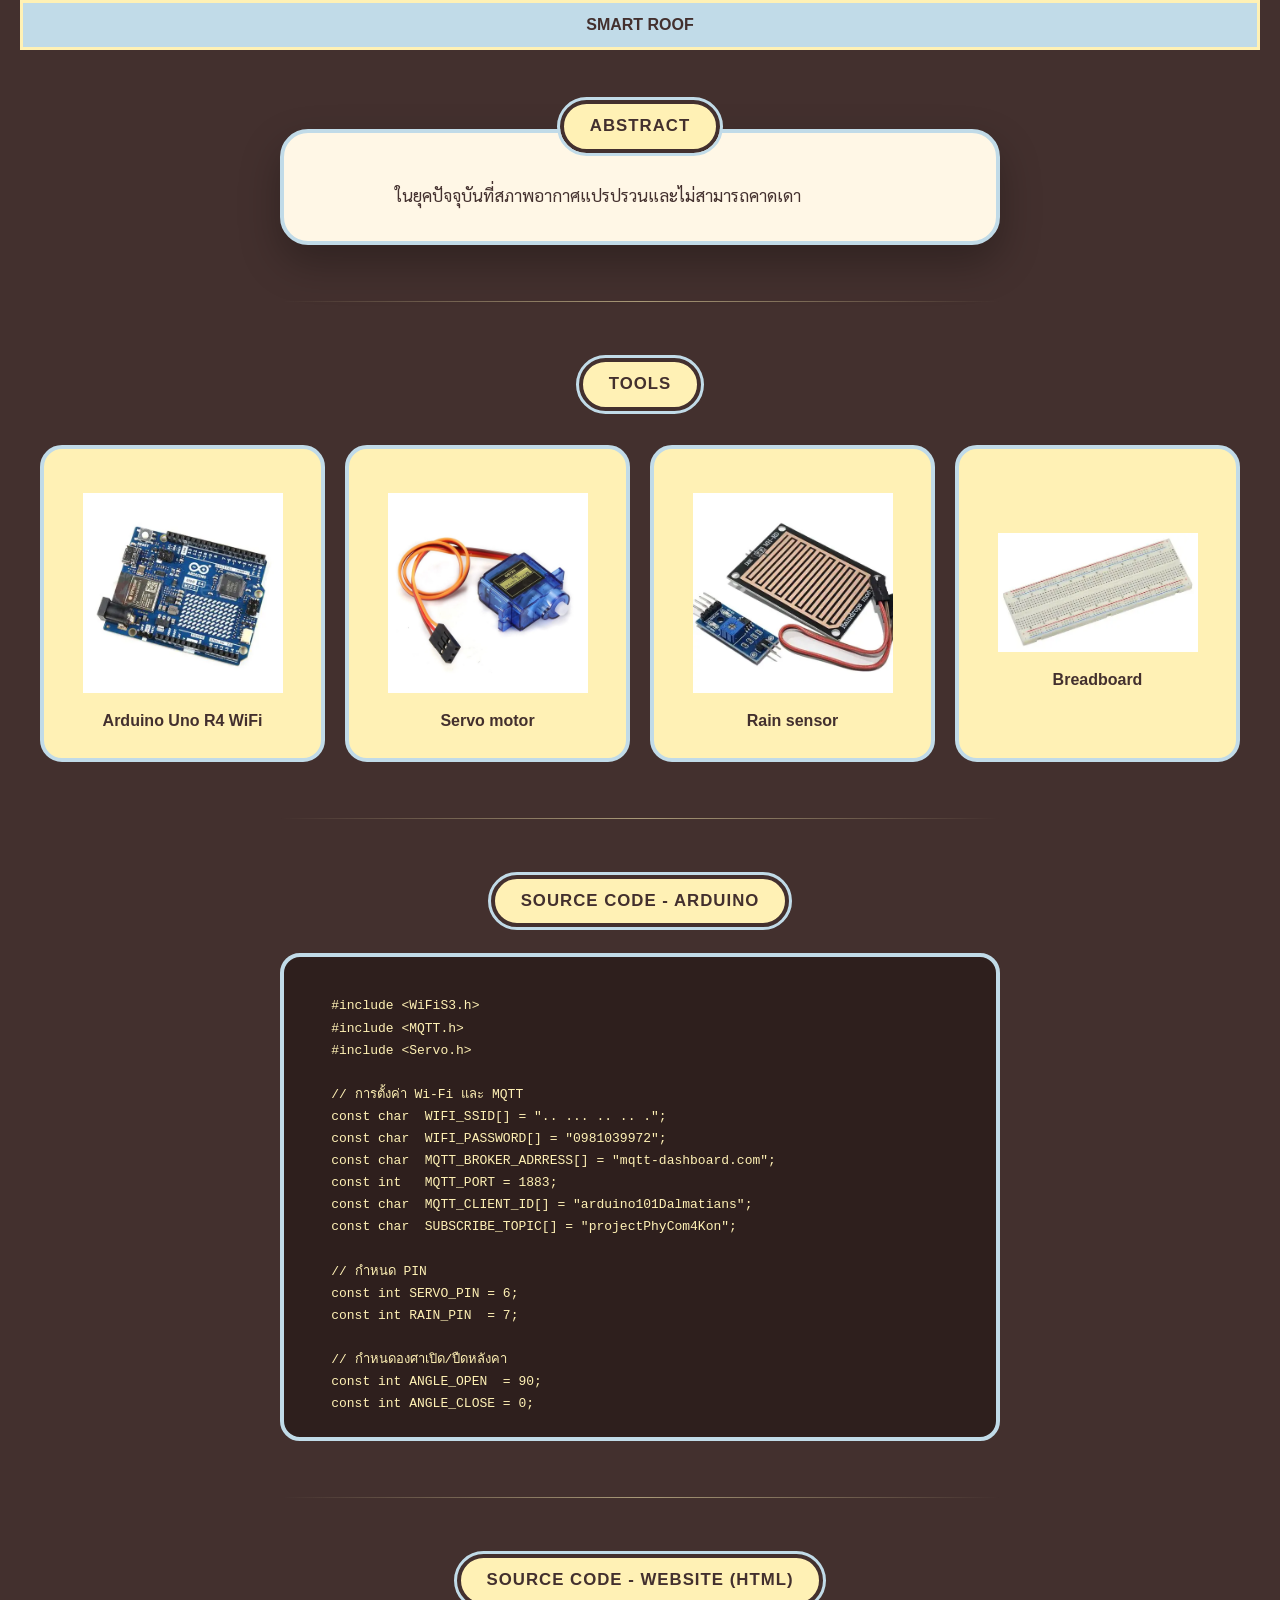
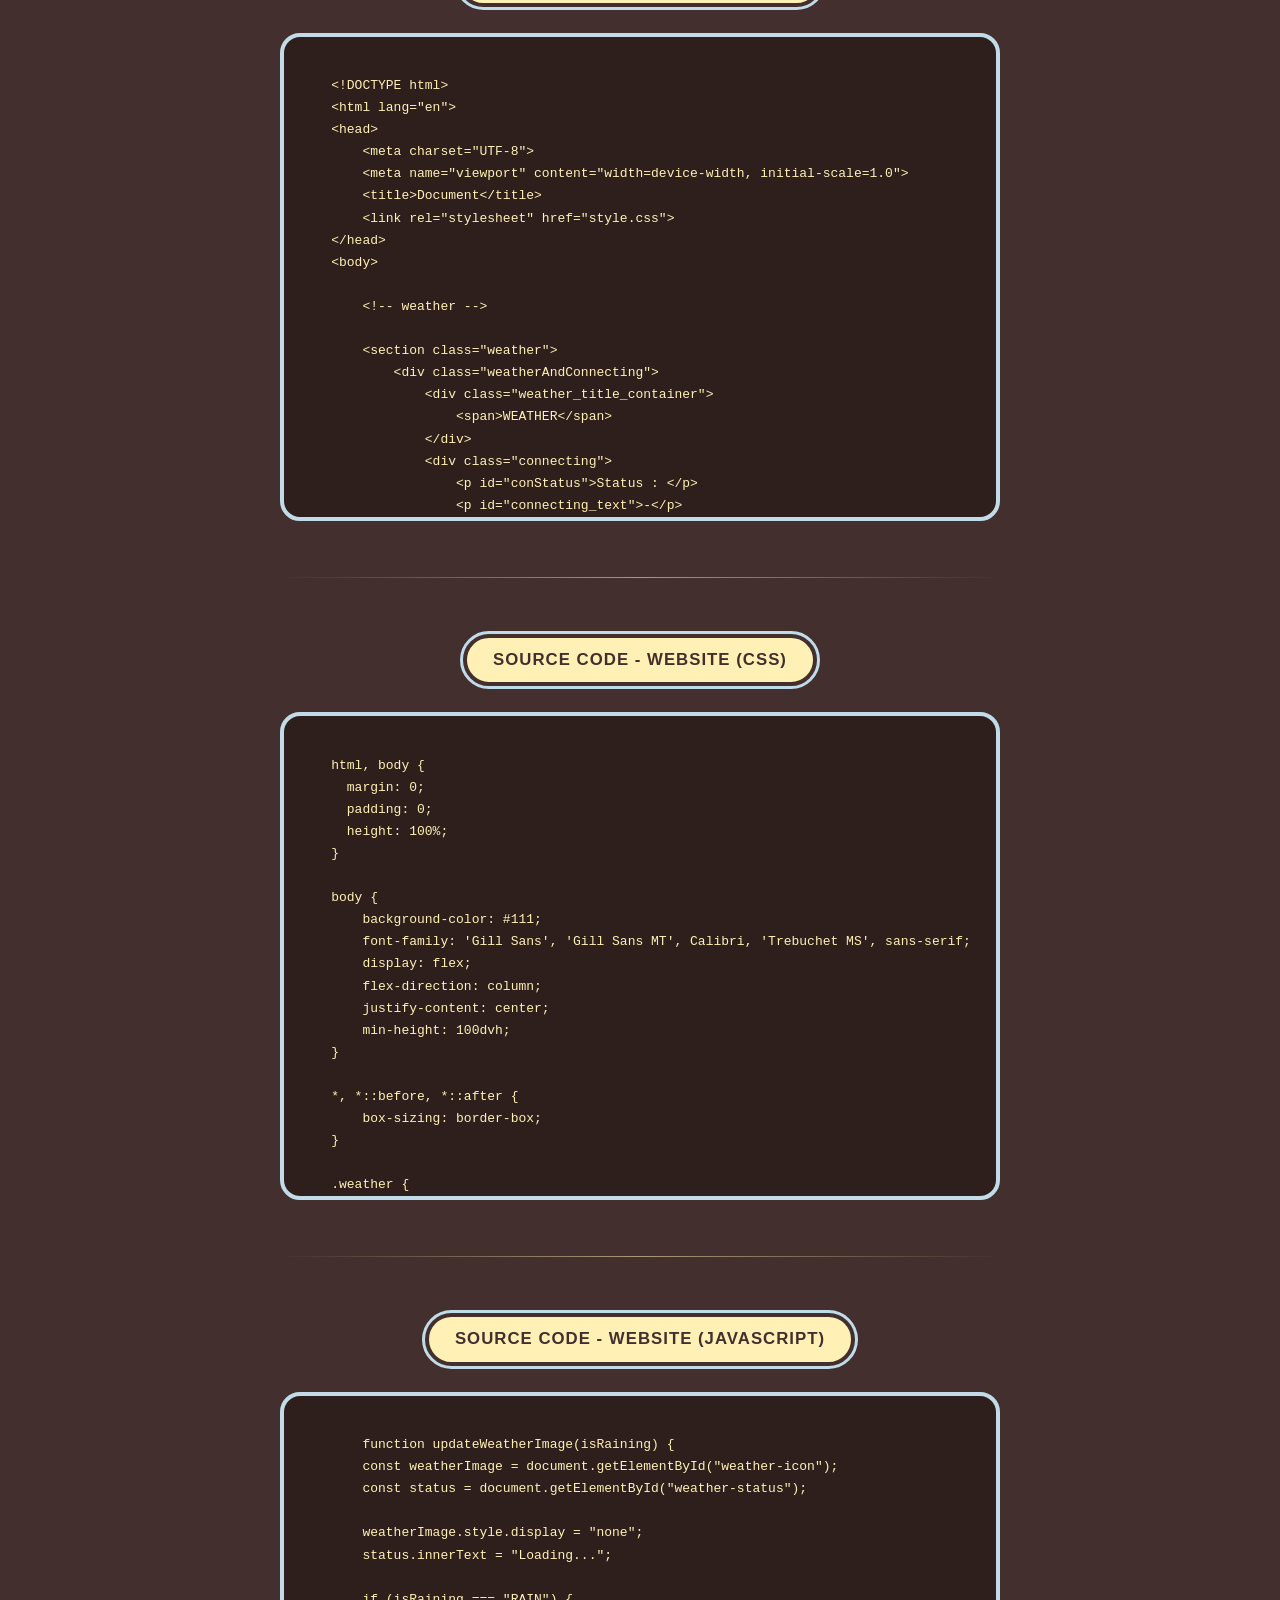
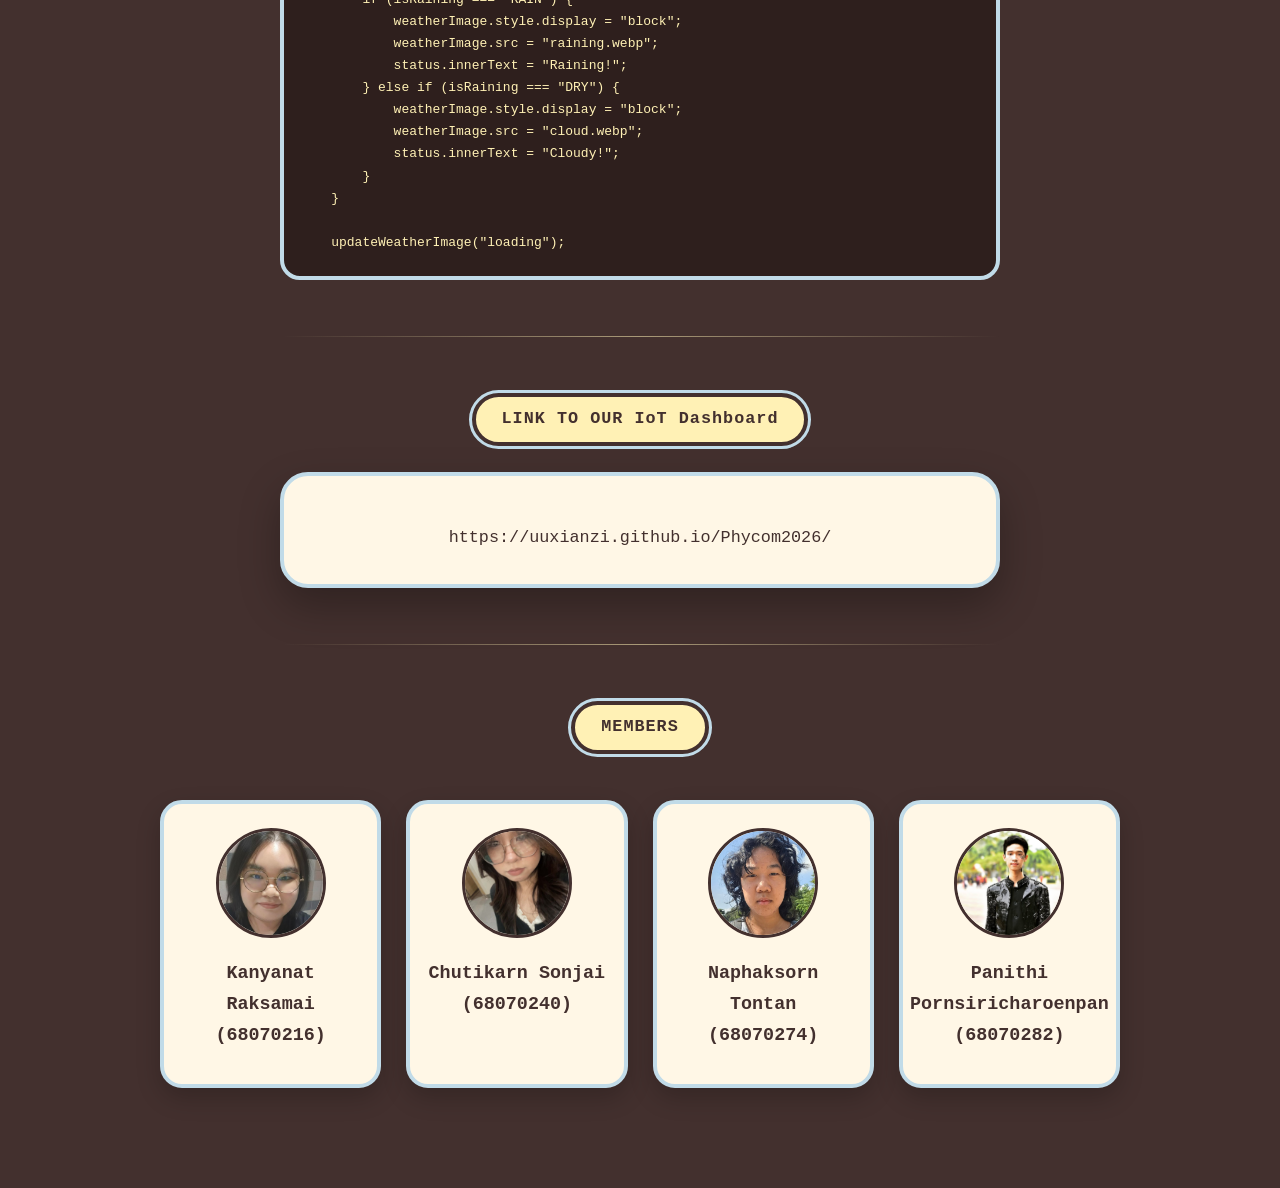
==== code - project's website/index.html @ d85f7243 "Add files via upload" ====
<!DOCTYPE html>
<html lang="en">
<head>
    <meta charset="UTF-8">
    <meta name="viewport" content="width=device-width, initial-scale=1.0">
    <title>Website</title>
    <link rel="stylesheet" href="style.css">

    <link rel="preconnect" href="https://fonts.googleapis.com">
<link rel="preconnect" href="https://fonts.gstatic.com" crossorigin>
<link href="https://fonts.googleapis.com/css2?family=Prompt:wght@300;400;600&family=Sarabun:wght@400;700&display=swap" rel="stylesheet">
</head>
<body>

    <section class="title">
        <div class="smart-roof">
            <p>SMART ROOF</p>
        </div>
    </section>

    <!-- Abstract -->
    <section class="abstract-section">
        <div class="abstract-title-container">
            <span class="text-span">ABSTRACT</span>
        </div>

        <div class="abstract-content-container">
            <p style="text-indent: 2em; font-family: Sarabun, sans-serif;">
                ในยุคปัจจุบันที่สภาพอากาศแปรปรวนและไม่สามารถคาดเดา
            </p>
        </div>
    </section>

    <hr>

    <!-- Tools -->
    <section class="content-section">
        <div class="content-title-container">
            <span class="text-span-tool">TOOLS</span>
        </div>

        <div class="tools-grid">
            <div class="tool">
                <img src="arduino.webp" alt="Arduino Uno R4 WiFi board">
                <p id="tools-explanation">Arduino Uno R4 WiFi</p>
            </div>
            <div class="tool">
                <img src="servo.webp" alt="Servo motor">
                <p id="tools-explanation">Servo motor</p>
            </div>
            <div class="tool">
                <img src="rainsensor.webp" alt="Rain sensor">
                <p id="tools-explanation">Rain sensor</p>
            </div>
            <div class="tool">
                <img src="breadboard.webp" alt="Breadboard">
                <p id="tools-explanation">Breadboard</p>
            </div>
        </div>
    </section>

    <hr>

    <!-- source code -->
    <section id="sorce-code-section">
        <div class="content-title-container">
            <span class="text-span-source">SOURCE CODE - ARDUINO</span>
        </div>

        <div class="code-box">
<pre><code>
    #include &lt;WiFiS3.h&gt;
    #include &lt;MQTT.h&gt;
    #include &lt;Servo.h&gt;
    
    // การตั้งค่า Wi-Fi และ MQTT 
    const char  WIFI_SSID[] = ".. ... .. .. .";
    const char  WIFI_PASSWORD[] = "0981039972";
    const char  MQTT_BROKER_ADRRESS[] = "mqtt-dashboard.com";
    const int   MQTT_PORT = 1883; 
    const char  MQTT_CLIENT_ID[] = "arduino101Dalmatians"; 
    const char  SUBSCRIBE_TOPIC[] = "projectPhyCom4Kon";
    
    // กำหนด PIN
    const int SERVO_PIN = 6;
    const int RAIN_PIN  = 7;
    
    // กำหนดองศาเปิด/ปืดหลังคา
    const int ANGLE_OPEN  = 90;
    const int ANGLE_CLOSE = 0;
    
    WiFiClient net;
    MQTTClient mqtt(256);
    Servo roofServo;
    
    bool commandOpen = false; //เป็นตัวแปรใช้เช็ค เพราะถ้าสั่งเปิดแล้ว หลังคาจะไม่ปิดจนกว่าจะสั่งปิด
    bool commandClose = false; //ใช้ในกรณีที่สั่งปิดขณะฝนตก
    String lastCommand = "";
    
    int currentAngle = ANGLE_CLOSE;
    
    String weatherStatus = "";
    int dryCount = 0; //ใช้เช็คว่าฝนหยุดตกแล้วจริงมั้ย
    const int COUNT_TO_DRY = 100; //loop() วนทุก ~50 ms -> 100 รอบประมาณ 5 วิ
    String weatherLastSent = "";
    
    void connectToWiFi(){
      Serial.print("Connecting to Wi-Fi");
      while (WiFi.begin(WIFI_SSID, WIFI_PASSWORD) != WL_CONNECTED){
        Serial.print(".");
        delay(1000);
      }
      Serial.println("\nConnected to Wi-Fi!");
    }
    
    void connectToMQTT() {
      Serial.print("Connecting to MQTT broker");
      while (!mqtt.connect(MQTT_CLIENT_ID, "", "")){
        Serial.print(".");
        delay(1000);
      }
      Serial.println("\nConnected to MQTT!");
      mqtt.subscribe(SUBSCRIBE_TOPIC);
    }
    
    void setAngle(int angle){
      roofServo.write(angle);
      currentAngle = angle;
      Serial.print("Servo Angle = ");
      Serial.println(currentAngle);
      if (currentAngle == ANGLE_OPEN){
        mqtt.publish(SUBSCRIBE_TOPIC, "ON");
      } else if (currentAngle == ANGLE_CLOSE){
        mqtt.publish(SUBSCRIBE_TOPIC, "OFF");
      }
    }
    
    void messageReceived(String &topic, String &payload){
      payload.trim();
      lastCommand = payload;
    
      if (payload == "STATUS") {
        if (currentAngle == ANGLE_OPEN) {
          mqtt.publish(SUBSCRIBE_TOPIC, "ON");
        } else if (currentAngle == ANGLE_CLOSE) {
          mqtt.publish(SUBSCRIBE_TOPIC, "OFF");
        }
        mqtt.publish(SUBSCRIBE_TOPIC, weatherStatus);
        weatherLastSent = weatherStatus;
        return;
      }
  
      int angle = payload.toInt();
      if (angle == 0 && payload != "0"){ //เช็คว่าไม่ใช่ตัวอักษร เพราะ ตัวอักษร.toInt() ได้ 0
        return;
      }
      if (angle &lt; ANGLE_CLOSE || angle &gt; ANGLE_OPEN){
        Serial.println("ANGLE OUT OF RANGE!");
        return;
      }
      if (angle == ANGLE_OPEN){
        commandOpen = true;
        commandClose = false;
      } else {
        commandOpen = false;
        if (weatherStatus == "RAIN"){
          commandClose = true;
        }
      }
      setAngle(angle);
    }
    
    void checkRainOpenRoof(){
      if (digitalRead(RAIN_PIN) == LOW){ //กรณีฝนตก
        weatherStatus = "RAIN";
        dryCount = 0;
        if (currentAngle != ANGLE_OPEN && !commandClose){
          setAngle(ANGLE_OPEN);
        }
      } else if (weatherStatus == "RAIN"){ //กรณีฝนหยุดตก
          dryCount++;
          if (dryCount &gt;= COUNT_TO_DRY){
            weatherStatus = "DRY";
            dryCount = 0;
            commandClose = false;
            if (currentAngle != ANGLE_CLOSE && !commandOpen){
              setAngle(ANGLE_CLOSE);
            }
          }
      }
      if (weatherStatus != weatherLastSent){
        if (mqtt.publish(SUBSCRIBE_TOPIC, weatherStatus)){
          weatherLastSent = weatherStatus;
        }
      }
    }
    
    void setup(){
      Serial.begin(115200);
      pinMode(RAIN_PIN, INPUT);
    
      roofServo.attach(SERVO_PIN);
      roofServo.write(ANGLE_CLOSE);
      currentAngle = ANGLE_CLOSE;
    
      if (digitalRead(RAIN_PIN) == LOW){
        weatherStatus = "RAIN";
      } else {
        weatherStatus = "DRY";
      }
  
      connectToWiFi();
      mqtt.begin(MQTT_BROKER_ADRRESS, MQTT_PORT, net);
      mqtt.onMessage(messageReceived);
      mqtt.setTimeout(2000);
      connectToMQTT();
  
      mqtt.publish(SUBSCRIBE_TOPIC, "OFF");
    }
    
    void loop(){
      checkRainOpenRoof();
      mqtt.loop();
      delay(50);
    }
    </code>
    </pre>
        </div>

    <hr>

    <div class="content-title-container">
            <span class="text-span-html">SOURCE CODE - WEBSITE (HTML)</span>
        </div>

        <div class="code-box">
<pre>
<code>
    &lt;!DOCTYPE html&gt;
    &lt;html lang="en"&gt;
    &lt;head&gt;
        &lt;meta charset="UTF-8"&gt;
        &lt;meta name="viewport" content="width=device-width, initial-scale=1.0"&gt;
        &lt;title&gt;Document&lt;/title&gt;
        &lt;link rel="stylesheet" href="style.css"&gt;
    &lt;/head&gt;
    &lt;body&gt;

        &lt;!-- weather --&gt;

        &lt;section class="weather"&gt;
            &lt;div class="weatherAndConnecting"&gt;
                &lt;div class="weather_title_container"&gt;
                    &lt;span&gt;WEATHER&lt;/span&gt;
                &lt;/div&gt;
                &lt;div class="connecting"&gt;
                    &lt;p id="conStatus"&gt;Status : &lt;/p&gt;
                    &lt;p id="connecting_text"&gt;-&lt;/p&gt;
                &lt;/div&gt;
            &lt;/div&gt;
            &lt;div class="weather_container"&gt;
                &lt;img id="weather-icon" src="csonjai/cloud.webp"&gt;
                &lt;div class="weather_text"&gt;
                    &lt;p id="weather-status" style="color: white;"&gt;Loading...&lt;/p&gt;
                &lt;/div&gt;
            &lt;/div&gt;
        &lt;/section&gt;

        &lt;section class="statusAndOnOff"&gt;
            &lt;div class="statusAndOnOff_container"&gt;
                &lt;p id="openStatus"&gt;status here&lt;/p&gt;
                &lt;label class="onOff"&gt;
                    &lt;input type="checkbox" id="status-toggle"&gt;
                    &lt;span class="slider"&gt;&lt;/span&gt;
                &lt;/label&gt;
            &lt;/div&gt;
        &lt;/section&gt;

        &lt;script src="https://cdn.jsdelivr.net/npm/mqtt@5.10.1/dist/mqtt.min.js"&gt;&lt;/script&gt;
        &lt;script src="js.js"&gt;&lt;/script&gt;
    &lt;/body&gt;
    &lt;/html&gt;
</code>
</pre>

</div>

    <hr>

        <div class="content-title-container">
            <span class="text-span-css">SOURCE CODE - WEBSITE (CSS)</span>
        </div>

        <div class="code-box">
            <pre><code>
    html, body {
      margin: 0;
      padding: 0;
      height: 100%;
    }

    body {
        background-color: #111;
        font-family: 'Gill Sans', 'Gill Sans MT', Calibri, 'Trebuchet MS', sans-serif;
        display: flex;
        flex-direction: column;
        justify-content: center;
        min-height: 100dvh;
    }

    *, *::before, *::after {
        box-sizing: border-box;       
    }

    .weather {
        gap: 20px;
        display: flex;
        flex-direction: column;
        justify-content: center;
        align-items: center;
        padding: 10px 20px 30px;
        width: 100%;
    }

    .weatherAndConnecting {
        display: flex;
        justify-content: space-between;
        align-items: center;
        flex-wrap: wrap;             
        gap: 10px;
        width: 100%;                 
        max-width: 450px;            
    }

    .weather_title_container {
        color: pink;
        width: auto;                 
        padding: 0;
        margin: 0;
    }

    .connecting {
        display: flex;
        align-items: center;
        justify-content: flex-end;
        gap: 10px;
        width: auto;                 
        margin: 0;                   
    }

    .connecting p {
        margin: 0;                   
        white-space: nowrap;         
    }

    #connecting_text { color: #f7f9f7; }
    #conStatus       { color: #fcfcfc; }

    .weather_text {
        display: flex;
        align-items: center;
        justify-content: center;
        margin: 0 auto;
        font-size: larger;
    }

    #weather-icon {
        display: none;
        width: 50%;
        min-width: 50px;
        height: auto;
        -webkit-mask-image: linear-gradient(to bottom, black 70%, transparent 100%),
                            linear-gradient(to right, black 70%, transparent 100%), 
                            linear-gradient(to left, black 70%, transparent 100%);
      mask-image: linear-gradient(to bottom, black 70%, transparent 100%),
                  linear-gradient(to right, black 70%, transparent 100%),
                  linear-gradient(to left, black 70%, transparent 100%);
      -webkit-mask-composite: source-in;
      mask-composite: intersect;
    }

    .weather_title_container span {
        border: 1px solid palevioletred;
        border-radius: 8px;
        display: inline-block;
        padding: 10px;
    }

    .weather_container {
        border: 1px solid #333;
        border-radius: 10px;
        padding: 10px 20px;
        display: flex;
        align-items: center;
        width: 100%;
        max-width: 450px;
        min-width: 200px;
        margin: 0;
        box-sizing: border-box;
    }

    .weather_container:hover {
        box-shadow: 0 4px 15px rgba(233, 227, 232, 0.3);
        transition: 0.2s;
        transform: translateY(-3px);
    }

    .statusAndOnOff {
        display: flex;
        margin-top: -10px;
        justify-content: center;
        margin: 0 20px;
    }

    .statusAndOnOff_container {
        border: 1px solid #333;
        border-radius: 20px;
        color: white;
        display: flex;
        flex-direction: row;
        justify-content: space-between;
        width: 100%;
        max-width: 450px;
        min-width: 200px;
        align-items: center;
        padding: 10px 20px;
    }

    .slider {
      background-color: #ffffff2b;
      border-radius: 100px;
      padding: 1px;
      margin: 10px;
      cursor: pointer;
      transition: box-shadow 0.2s cubic-bezier(0.4, 0, 0.2, 1) 0s;
      align-items: center;
      position: relative;
      display: block;
      width: 51px;
      height: 29px;
      box-shadow: rgba(0, 0, 0, 0.62) 0px 0px 5px inset, rgba(0, 0, 0, 0.21) 0px 0px 0px 24px inset,
            #22cc3f 0px 0px 0px 0px inset, rgba(224, 224, 224, 0.45) 0px 1px 0px 0px;
    }

    .slider::after {
      content: "";
      display: flex;
      top: 2.3px;
      left: 2px;
      width: 26px;
      height: 26px;
      background-color: #e3e3e3;
      border-radius: 200px;
      position: absolute;
      box-shadow: transparent 0px 0px 0px 2px, rgba(0, 0, 0, 0.3) 0px 6px 6px;
      transition: left 300ms cubic-bezier(0.4, 0, 0.2, 1) 0s, background-color 300ms cubic-bezier(0.4, 0, 0.2, 1) 0s;
      will-change: left, background-color;
    }

    .onOff input[type="checkbox"]:checked + .slider {
      box-shadow: rgba(0, 0, 0, 0.62) 0px 0px 5px inset, #22cc3f 0px 0px 0px 2px inset, #22cc3f 0px 0px 0px 24px inset,
            rgba(224, 224, 224, 0.45) 0px 1px 0px 0px;
    }

    .onOff input[type="checkbox"]:checked + .slider::after {
      left: 24px;
    }

    .onOff input[type="checkbox"] {
      display: none;
    }
    </code></pre>
    </div>

    <hr>


    <div class="content-title-container">
            <span class="text-span-js">SOURCE CODE - WEBSITE (JAVASCRIPT)</span>
        </div>

        <div class="code-box">
<pre><code>
        function updateWeatherImage(isRaining) {
        const weatherImage = document.getElementById("weather-icon");
        const status = document.getElementById("weather-status");

        weatherImage.style.display = "none";
        status.innerText = "Loading...";

        if (isRaining === "RAIN") {
            weatherImage.style.display = "block";
            weatherImage.src = "raining.webp";
            status.innerText = "Raining!";
        } else if (isRaining === "DRY") {
            weatherImage.style.display = "block";
            weatherImage.src = "cloud.webp";
            status.innerText = "Cloudy!";
        }
    }

    updateWeatherImage("loading");

    // arduino -&gt; web
    const status1 = document.getElementById("openStatus");
    const toggle = document.getElementById("status-toggle");


    function updateOpenStatus(status) {

        if (status === "ON") {
            status1.innerText = "Opened";
            toggle.checked = true;
        } else if (status === "OFF") {
            status1.innerText = "Closed";
            toggle.checked = false;

        } else {
            status1.innerText = "Closed";
            toggle.checked = false;
        }
    }

    updateOpenStatus("loading");

    // web -&gt; arduino
    // กรณีเปิดออโต้ ท้อกเกิลต้องเขียวอัตโนมัติด้วย
    const client = mqtt.connect("wss://broker.hivemq.com:8884/mqtt");

    const TOPIC = "projectPhyCom4Kon";
    const connectText = document.getElementById("connecting_text")

    // ************************************
    function setConnectionStatus(text, color) {
        connectText.textContent = text;
        connectText.style.color = color;
    }

    client.on("connect", () =&gt; {
        console.log("MQTT connected!");
        client.publish("STATUS");
        setConnectionStatus("Connected", "#02e715");
        client.subscribe(TOPIC, (err) =&gt; {
            if (err) {
                console.error("Subscribe ไม่สำเร็จ:", err);
                return;
            }
            client.publish(TOPIC, "STATUS");
        });
    });

    client.on("error", (err) =&gt; {
        console.error("MQTT error! :", err);
        setConnectionStatus("Disconnected", "#e70202");
    });

    client.on("close", () =&gt; setConnectionStatus("Disconnected", "#e70202"));
    client.on("offline", () =&gt; setConnectionStatus("Disconnected", "#e70202"));

    client.on("reconnect", () =&gt; setConnectionStatus("Reconnecting...", "#f59e0b"));
    // ************************************

    toggle.addEventListener("change", () =&gt; {
        let msg;
        if (toggle.checked) {
            msg = "90";

        } else {
            msg = "0";
        }

        const options = {
            qos: 1,
            retain: false
        }

        client.publish(TOPIC, msg);

    });

    client.on("message", (topic, payload) =&gt; {
        if (topic === TOPIC) {
            if (payload.toString() === "ON" || payload.toString() === "OFF") {
                updateOpenStatus(payload.toString());
            } else if (payload.toString() === "RAIN" || payload.toString() === "DRY") {
                updateWeatherImage(payload.toString());
            }
        }
    });
    </section>

    <hr>

    <section class="link-website">
        <div class="content-title-container">
            <span class="text-span-team">LINK TO OUR IoT Dashboard</span>
        </div>
        <div class="abstract-content-container" style="display: flex; justify-content: center;">
            <a href="https://uuxianzi.github.io/Phycom2026/" class="link-a" target="_blank" title="click me!">https://uuxianzi.github.io/Phycom2026/</a>
        </div>
    </section>

    <hr>

    <div class="content-title-container">
        <span class="text-span-team">MEMBERS</span>
    </div>

    <section class="team-section">
        <div class="team-grid">

            <!-- สมาชิกคนที่ 1 -->
            <div class="team-card">
                <img src="donut.jpg" class="team-img">
                <h3 class="team-name">Kanyanat Raksamai (68070216)</h3>
            </div>

            <!-- สมาชิกคนที่ 2 -->
            <div class="team-card">
                <img src="grace.jpg" class="team-img">
                <h3 class="team-name">Chutikarn Sonjai (68070240)</h3>
            </div>

            <!-- สมาชิกคนที่ 3 -->
            <div class="team-card">
                <img src="chompoo.jpg" class="team-img">
                <h3 class="team-name">Naphaksorn Tontan (68070274)</h3>
            </div>

            <!-- สมาชิกคนที่ 4 -->
            <div class="team-card">
                <img src="beam.jpg" class="team-img">
                <h3 class="team-name">Panithi Pornsiricharoenpan (68070282)</h3>
            </div>

        </div>
    </section>




    <script src="script.js"></script>
</body>
</html>
---- code - project's website/style.css ----
:root {
  --vanilla-cream: #FFF7E6;
  --blush-petal: #F7C8D3;
  --rosewood: #846A72;
  --sage-leaf: #A8B58A;
  --misty-sky: #A9B7C6;
  --pastel-blue: #C1DBE8;
  --old-burgundy: #43302E;
  --buttermilk: #FFF1B5;

  --page-width: 720px;
}

*, *::before, *::after {
  box-sizing: border-box;
}

html, body {
  margin: 0;
  padding: 0;
}

body {
  background-color: var(--old-burgundy);
  color: var(--buttermilk);
  font-family: 'Gill Sans', 'Gill Sans MT', Calibri, 'Trebuchet MS', sans-serif;
  line-height: 1.7;
  min-height: 100dvh;
  padding: 0px 20px 80px;
}

section {
  width: 100%;
  max-width: var(--page-width);
  margin: 0 auto;
}

/* title */
.title {
    display: flex;
    height: 50px;
    justify-content: center;
    border: 3px solid var(--buttermilk);
    margin-top: 0px;
    background-color: var(--pastel-blue);

    width: auto;                 /* ยกเลิก width: 100% จากกฎ section */
    max-width: none;             /* ยกเลิกการจำกัด 720px */
    margin: calc(var(--pad-top) * -1) calc(var(--pad-x) * -1) var(--pad-top);
}

.smart-roof {
    color: var(--old-burgundy);
    font-weight: bold;
    display: flex;
    align-items: center;
}

/* ---------- section title: a tab that sits on the card's top edge ---------- */

.abstract-title-container {
    margin-top: 50px;
}

.abstract-title-container,
.content-title-container {
  display: flex;
  justify-content: center;
  position: relative;
  z-index: 1;
  margin-bottom: -24px;          /* pill overlaps the card below */
}

.text-span {
  color: var(--old-burgundy);
  background-color: var(--buttermilk);
  border: 4px solid var(--old-burgundy);
  outline: 3px solid var(--pastel-blue);
  padding: 8px 26px;
  border-radius: 999px;
  font-weight: 700;
  font-size: 1.05rem;
  letter-spacing: 0.06em;
}

/* ---------- abstract ---------- */

.abstract-content-container {
  background-color: var(--vanilla-cream);
  color: var(--old-burgundy);
  border: 4px solid var(--pastel-blue);
  border-radius: 28px;
  padding: 48px 32px 32px;
  font-size: 1.05rem;
  box-shadow: 0 18px 40px rgba(0, 0, 0, 0.28);
}

.abstract-content-container p {
  margin: 0 0 1em;
  max-width: 62ch;               /* keeps lines comfortable to read */
  margin-inline: auto;
}

.abstract-content-container p:last-child {
  margin-bottom: 0;
}

/* ---------- divider ---------- */

hr {
  border: none;
  height: 1px;
  width: 100%;
  max-width: var(--page-width);
  margin: 56px auto;
  background: linear-gradient(to right, transparent, var(--buttermilk), transparent);
  opacity: 0.55;
}

/* ---------- tools ---------- */

.content-section {
  max-width: 1200px;
}

.tools-grid {
  display: grid;
  grid-template-columns: repeat(auto-fit, minmax(200px, 1fr));
  gap: 20px;
  padding-top: 8px;
}

.tool {
  display: flex;
  flex-direction: column;
  align-items: center;
  justify-content: center;
  gap: 14px;
  padding: 44px 20px 24px;
  background-color: var(--buttermilk);
  border: 4px solid var(--pastel-blue);
  border-radius: 22px;
  transition: transform 0.25s ease, box-shadow 0.25s ease;
}

.tool:hover {
  transform: translateY(-4px);
  box-shadow: 0 14px 28px rgba(0, 0, 0, 0.3);
}

.tool img {
  width: 100%;
  max-width: 200px;
  height: auto;
}

#tools-explanation {
  color: var(--old-burgundy);
  font-weight: 600;
  text-align: center;
  margin: 0;
}

.text-span-tool {
  color: var(--old-burgundy);
  background-color: var(--buttermilk);
  border: 4px solid var(--old-burgundy);
  outline: 3px solid var(--pastel-blue);
  margin-bottom: 50px;
  padding: 8px 26px;
  border-radius: 999px;
  font-weight: 700;
  font-size: 1.05rem;
  letter-spacing: 0.06em;
}

/* source code */

.text-span-source {
  color: var(--old-burgundy);
  background-color: var(--buttermilk);
  border: 4px solid var(--old-burgundy);
  outline: 3px solid var(--pastel-blue);
  margin-bottom: 50px;
  padding: 8px 26px;
  border-radius: 999px;
  font-weight: 700;
  font-size: 1.05rem;
  letter-spacing: 0.06em;
}

.code-p {
    background-color: var(--vanilla-cream);
  color: var(--old-burgundy);
  border: 4px solid var(--pastel-blue);
  border-radius: 28px;
  padding: 48px 32px 32px;
  font-size: 1.05rem;
  box-shadow: 0 18px 40px rgba(0, 0, 0, 0.28);
}



/* arduino code */
.code-box {
    max-width: 100%;
    background-color: #2e1f1d;                 /* เข้มกว่าพื้นหลังเล็กน้อย */
    border: 4px solid var(--pastel-blue);
    border-radius: 20px;
    overflow: hidden;                          /* ให้หัวแถบโค้งตามมุมกรอบ */
}

.code-header {
    background-color: var(--pastel-blue);
    color: var(--old-burgundy);
    font-weight: 700;
    padding: 8px 16px;
}

.code-box pre {
    margin: 0;
    padding: 16px;
    overflow: auto;                            /* บรรทัดยาวเลื่อนซ้ายขวาในกรอบ */
    max-height: 480px;                         /* โค้ดยาวเลื่อนขึ้นลงในกรอบ ไม่ยืดทั้งหน้า */
}

.code-box code {
    font-family: Consolas, "Courier New", monospace;
    font-size: 13px;
    line-height: 1.6;
    color: var(--buttermilk);
    white-space: pre;
}

/* website cod (html) */

.text-span-html, 
.text-span-css,
.text-span-js,
.text-span-mb {
  color: var(--old-burgundy);
  background-color: var(--buttermilk);
  border: 4px solid var(--old-burgundy);
  outline: 3px solid var(--pastel-blue);
  margin-bottom: 50px;
  padding: 8px 26px;
  border-radius: 999px;
  font-weight: 700;
  font-size: 1.05rem;
  letter-spacing: 0.06em;
}


.members-section {
    border: 1px solid white;
    display: flex;
    justify-content: center;
}

.team-section {
    width: 100%;
    max-width: 1000px;
    margin: 0 auto;
    padding: 20px;
}

/* หัวข้อป้ายชื่อกลุ่ม (เชื่อมกับสไตล์เดิมของคุณ) */
.text-span-team {
    color: var(--old-burgundy, #43302E);
    background-color: var(--buttermilk, #FFF1B5);
    border: 4px solid var(--old-burgundy, #43302E);
    outline: 3px solid var(--pastel-blue, #C1DBE8);
    margin-bottom: 50px;
    padding: 8px 26px;
    border-radius: 999px;
    font-weight: 700;
    font-size: 1.05rem;
    letter-spacing: 0.06em;
    display: inline-block;
}

/* จัดเรียงการ์ดสมาชิกแบบ Grid (4 คน จะเรียงสวยงามในหน้าจอคอม และปรับลงมาในมือถือ) */
.team-grid {
    display: grid;
    grid-template-columns: repeat(auto-fit, minmax(200px, 1fr));
    gap: 25px;
    justify-content: center;
    align-items: stretch;
}

/* ตัวการ์ดแต่ละคน */
.team-card {
    background-color: var(--vanilla-cream, #FFF7E6);
    color: var(--old-burgundy, #43302E);
    border: 4px solid var(--pastel-blue, #C1DBE8);
    border-radius: 22px;
    padding: 24px 16px;
    text-align: center;
    display: flex;
    flex-direction: column;
    align-items: center;
    transition: transform 0.25s ease, box-shadow 0.25s ease;
    box-shadow: 0 10px 25px rgba(0, 0, 0, 0.2);
}

/* เอฟเฟกต์เวลานำเมาส์ไปชี้ที่การ์ด */
.team-card:hover {
    transform: translateY(-6px);
    box-shadow: 0 16px 32px rgba(0, 0, 0, 0.3);
}

/* รูปภาพสมาชิก (ทำเป็นวงกลม) */
.team-img {
    width: 110px;
    height: 110px;
    object-fit: cover;
    border-radius: 50%;
    border: 3px solid var(--old-burgundy, #43302E);
    margin-bottom: 15px;
}

/* ชื่อสมาชิก */
.team-name {
    font-size: 1.15rem;
    font-weight: 700;
    margin: 5px 0 8px 0;
}

/* ตำแหน่งหรือหน้าที่ในกลุ่ม */
.team-role {
    font-size: 0.95rem;
    opacity: 0.85;
    margin: 0;
}

.link-container {
  display: flex;
  justify-content: center;
}


.link-a {
  color: var(--old-burgundy);
  text-decoration: none;
}

/* ---------- one page-load sequence ---------- */

@keyframes rise {
  from { opacity: 0; transform: translateY(16px); }
  to   { opacity: 1; transform: none; }
}

.abstract-section { animation: rise 0.7s ease-out both; }
.content-section  { animation: rise 0.7s ease-out 0.25s both; }

@media (prefers-reduced-motion: reduce) {
  .abstract-section,
  .content-section { animation: none; }
  .arduino { transition: none; }
}

/* ---------- small screens ---------- */

@media (max-width: 480px) {
  body { padding: 40px 14px 64px; }
  .abstract-content-container { padding: 44px 20px 24px; }
}
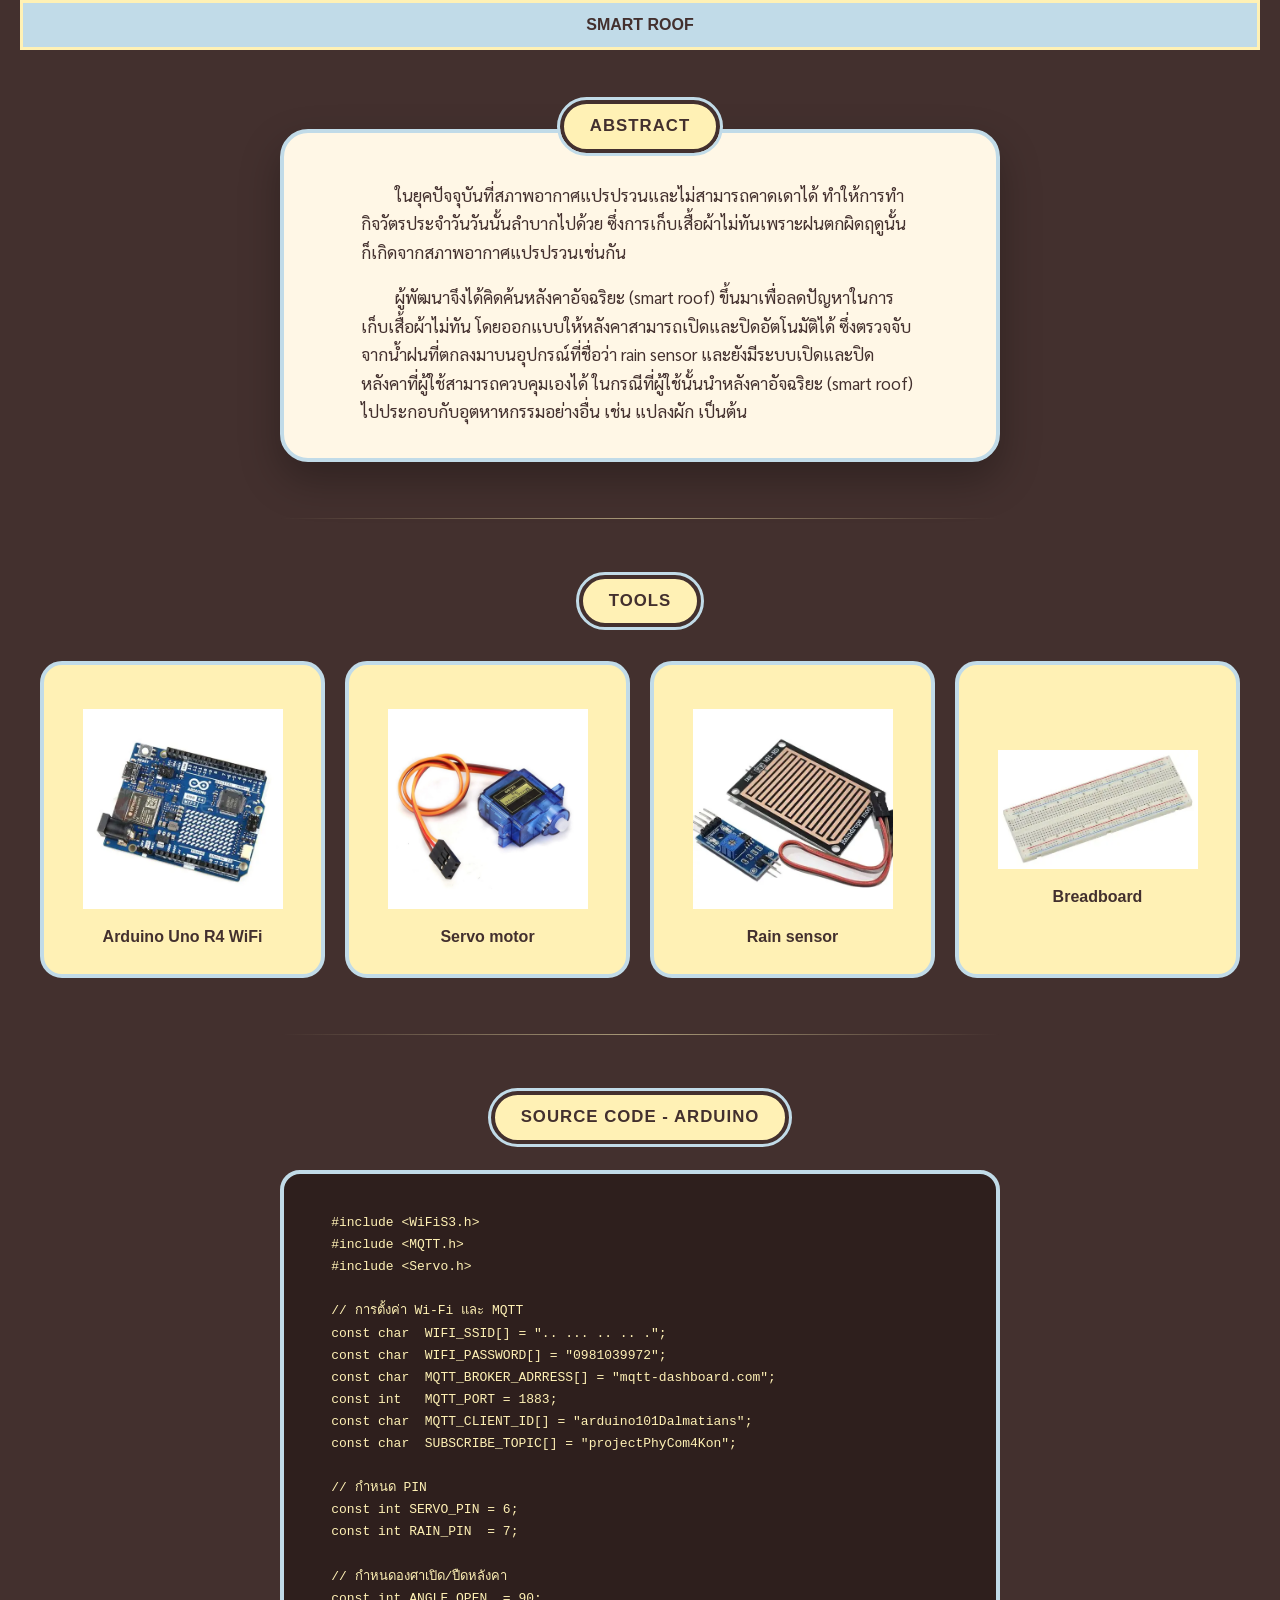
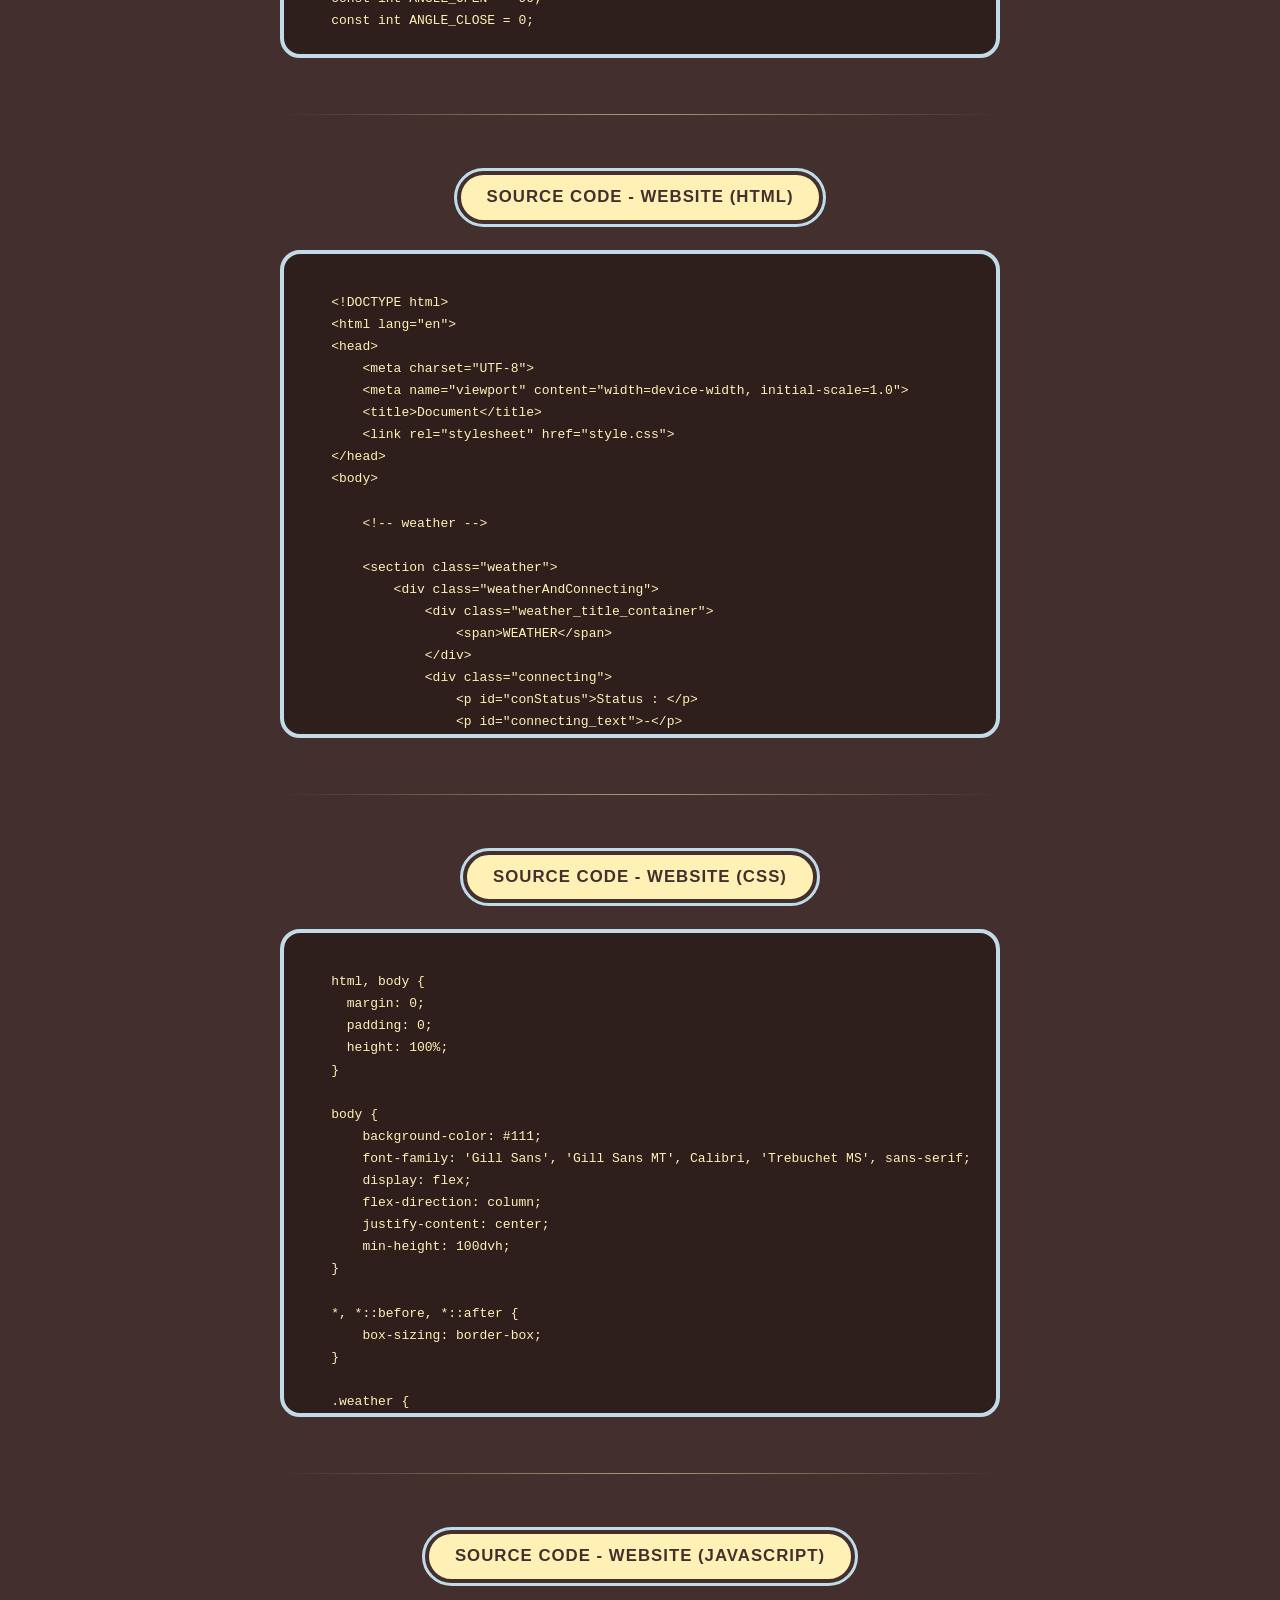
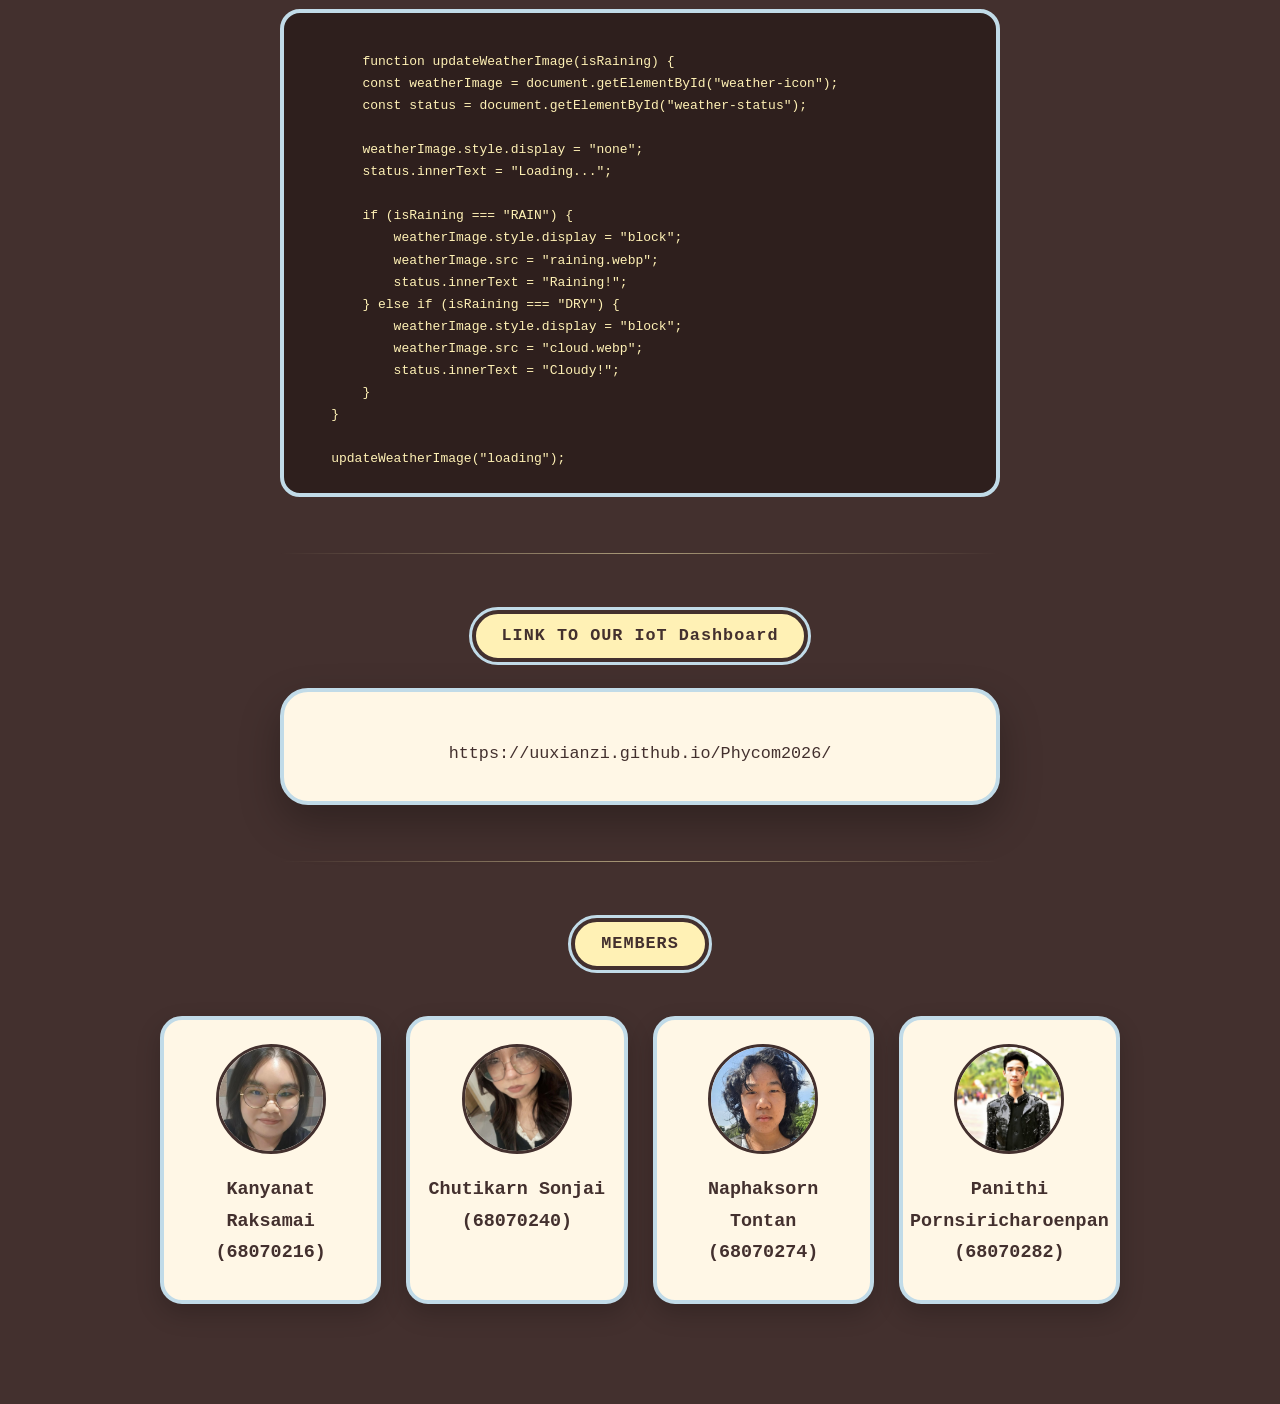
==== commit f3daeb4a: "Add files via upload" ====
--- a/code - project's website/index.html
+++ b/code - project's website/index.html
@@ -26,7 +26,10 @@
 
         <div class="abstract-content-container">
             <p style="text-indent: 2em; font-family: Sarabun, sans-serif;">
-                ในยุคปัจจุบันที่สภาพอากาศแปรปรวนและไม่สามารถคาดเดา
+                ในยุคปัจจุบันที่สภาพอากาศแปรปรวนและไม่สามารถคาดเดาได้ ทำให้การทำกิจวัตรประจำวันวันนั้นลำบากไปด้วย ซึ่งการเก็บเสื้อผ้าไม่ทันเพราะฝนตกผิดฤดูนั้น ก็เกิดจากสภาพอากาศแปรปรวนเช่นกัน
+            </p>
+            <p style="text-indent: 2em; font-family: Sarabun, sans-serif;">
+                ผู้พัฒนาจึงได้คิดค้นหลังคาอัจฉริยะ (smart roof) ขึ้นมาเพื่อลดปัญหาในการเก็บเสื้อผ้าไม่ทัน โดยออกแบบให้หลังคาสามารถเปิดและปิดอัตโนมัติได้ ซึ่งตรวจจับจากน้ำฝนที่ตกลงมาบนอุปกรณ์ที่ชื่อว่า rain sensor และยังมีระบบเปิดและปิดหลังคาที่ผู้ใช้สามารถควบคุมเองได้ ในกรณีที่ผู้ใช้นั้นนำหลังคาอัจฉริยะ (smart roof) ไปประกอบกับอุตหาหกรรมอย่างอื่น เช่น แปลงผัก เป็นต้น           
             </p>
         </div>
     </section>
@@ -259,7 +262,7 @@
                 &lt;/div&gt;
             &lt;/div&gt;
             &lt;div class="weather_container"&gt;
-                &lt;img id="weather-icon" src="csonjai/cloud.webp"&gt;
+                &lt;img id="weather-icon" src="cloud.webp"&gt;
                 &lt;div class="weather_text"&gt;
                     &lt;p id="weather-status" style="color: white;"&gt;Loading...&lt;/p&gt;
                 &lt;/div&gt;
